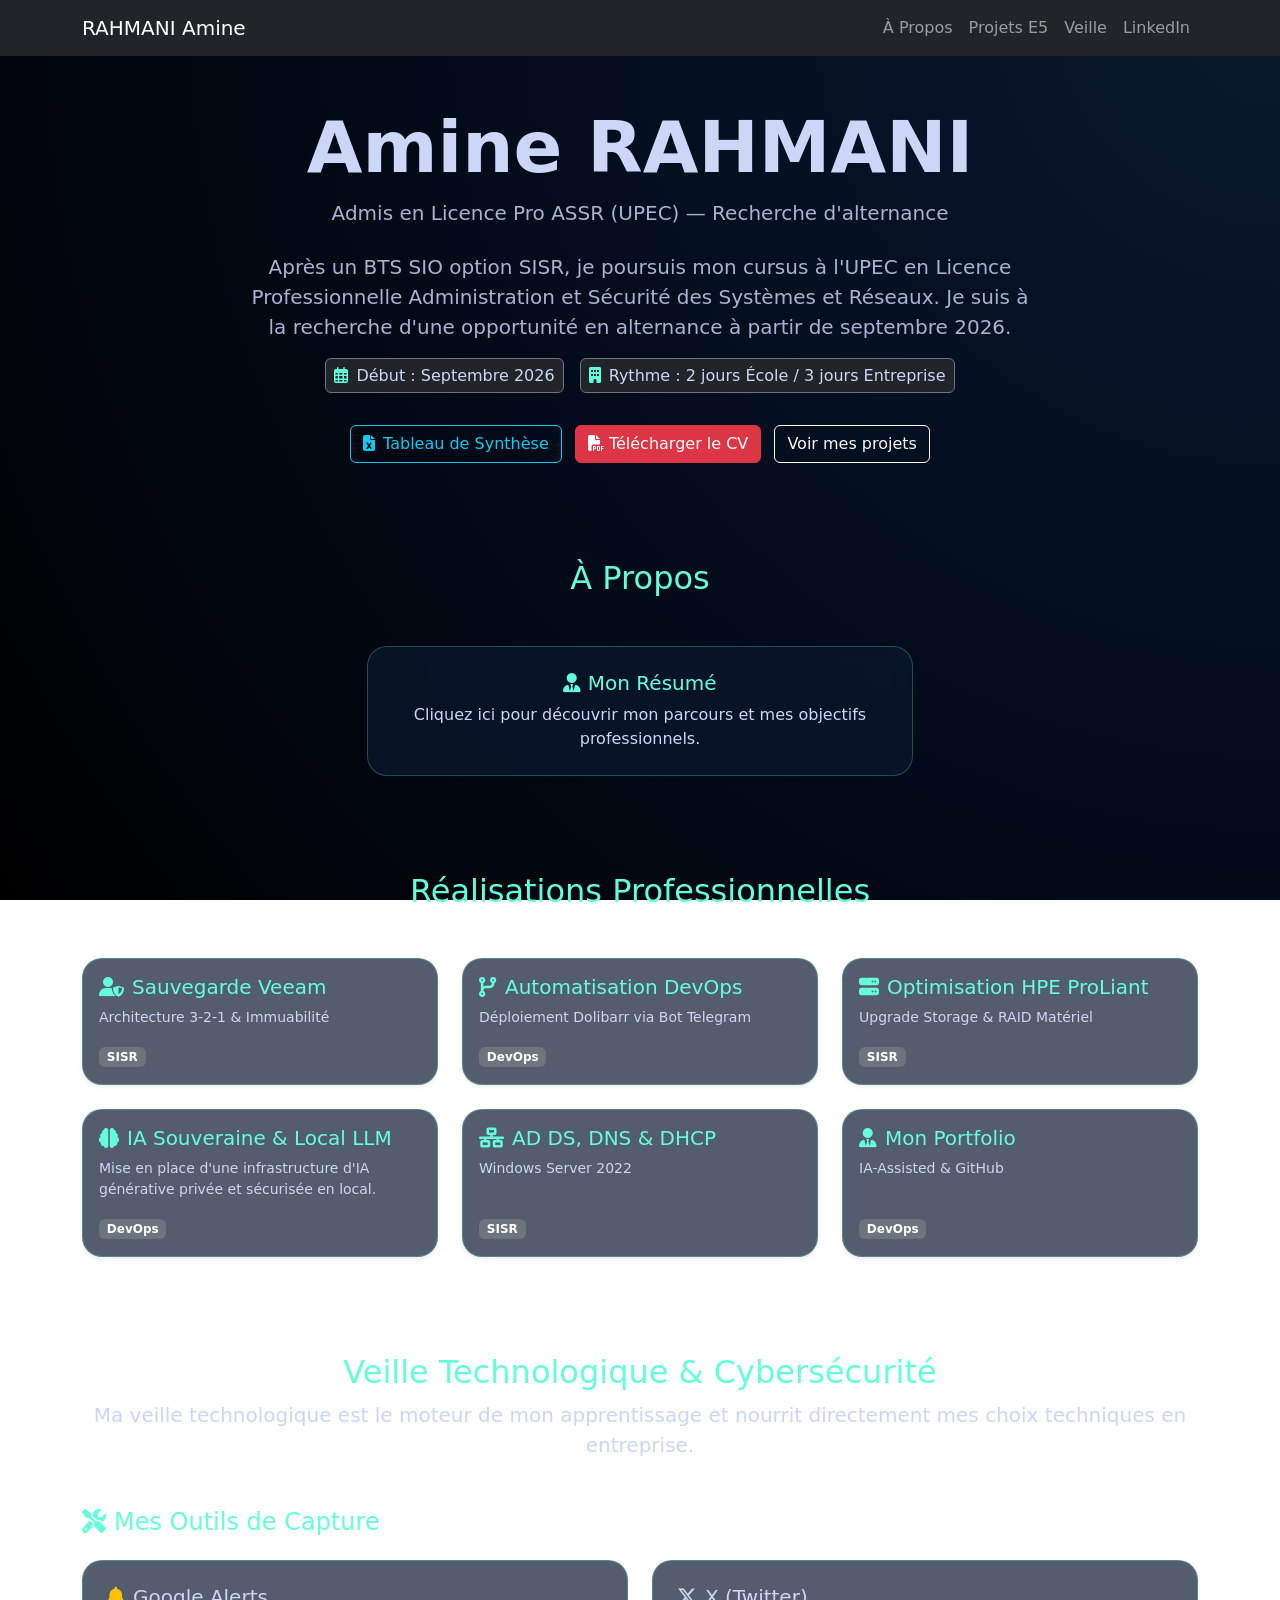
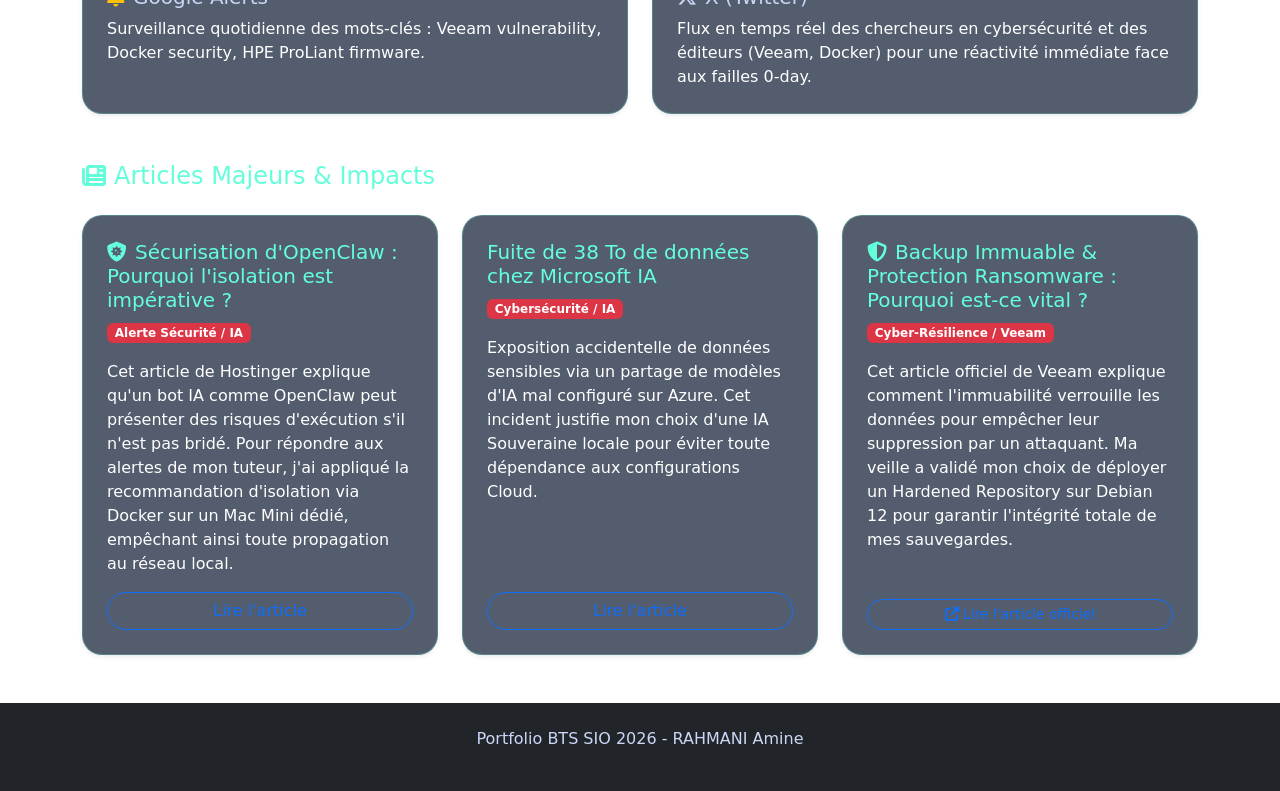
==== index.html @ 7f993543 "img d" ====
<!DOCTYPE html>
<html lang="fr">
<head>
    <meta charset="UTF-8">
    <meta name="viewport" content="width=device-width, initial-scale=1.0">
    <title>Amine RAHMANI - Portfolio BTS SIO</title>
    <link href="https://cdn.jsdelivr.net/npm/bootstrap@5.3.0/dist/css/bootstrap.min.css" rel="stylesheet">
    <link rel="stylesheet" href="style.css">
    <link href="https://fonts.googleapis.com/css2?family=Inter:wght@400;500;700&display=swap" rel="stylesheet">
    <link rel="stylesheet" href="https://cdnjs.cloudflare.com/ajax/libs/font-awesome/6.4.0/css/all.min.css">
</head>
<body class="text-light">
    <nav class="navbar navbar-expand-lg navbar-dark bg-dark sticky-top">
        <div class="container">
            <a class="navbar-brand" href="#">RAHMANI Amine</a>
            <div class="collapse navbar-collapse" id="navbarNav">
                <ul class="navbar-nav ms-auto">
                    <li class="nav-item"><a class="nav-link" href="#propos">À Propos</a></li>
                    <li class="nav-item"><a class="nav-link" href="#projets">Projets E5</a></li>
                    <li class="nav-item"><a class="nav-link" href="#veille">Veille</a></li>
                    <li class="nav-item"><a class="nav-link" href="https://www.linkedin.com/in/amine-r-5809b4294" target="_blank">LinkedIn</a></li>
                </ul>
            </div>
        </div>
    </nav>

    <header class="hero text-center text-white py-5">
        <div class="container">
            <h1 class="display-4">Amine RAHMANI</h1>
            <span class="student-badge">Admis en Licence Pro ASSR (UPEC) — Recherche d'alternance</span>
            <p class="lead mt-4 mx-auto text-light" style="max-width: 800px; font-size: 1.1rem;">
                Après un BTS SIO option SISR, je poursuis mon cursus à l'UPEC en Licence Professionnelle Administration et Sécurité des Systèmes et Réseaux. Je suis à la recherche d'une opportunité en alternance à partir de septembre 2026.
            </p>
            <div class="d-flex justify-content-center flex-wrap gap-3 mt-3 mb-4">
                <span class="badge bg-dark border border-secondary text-light p-2 fs-6 fw-normal"><i class="far fa-calendar-alt text-primary me-2"></i>Début : Septembre 2026</span>
                <span class="badge bg-dark border border-secondary text-light p-2 fs-6 fw-normal"><i class="fas fa-building text-primary me-2"></i>Rythme : 2 jours École / 3 jours Entreprise</span>
            </div>
            <div class="mt-4 pt-2">
                <a href="https://docs.google.com/spreadsheets/d/1QU3zX0xjcgIKWN11sdm5J7ZlhkYCsO03/edit?usp=sharing&ouid=112643540388892690365&rtpof=true&sd=true" class="btn btn-outline-info me-2" target="_blank"><i class="fas fa-file-excel me-2"></i>Tableau de Synthèse</a>
                <a href="Documents/CV-Amine-Rahmani-Public.pdf" class="btn btn-danger me-2" download><i class="fas fa-file-pdf"></i> Télécharger le CV</a>
                <a href="#projets" class="btn btn-outline-light">Voir mes projets</a>
            </div>
        </div>
    </header>

    <section id="propos" class="container py-5">
        <h2 class="text-center mb-5">À Propos</h2>
        <div class="row justify-content-center">
            <div class="col-md-8 col-lg-6">
                <div class="card shadow-sm text-white" data-bs-toggle="modal" data-bs-target="#modalPropos">
                    <div class="card-body text-center p-4">
                        <h5 class="card-title text-primary"><i class="fas fa-user-tie text-primary"></i> Mon Résumé</h5>
                        <p class="card-text text-light">Cliquez ici pour découvrir mon parcours et mes objectifs professionnels.</p>
                    </div>
                </div>
            </div>
        </div>
    </section>

    <section id="projets" class="container py-5">
        <h2 class="text-center mb-5">Réalisations Professionnelles</h2>
        <div class="row g-4">
            <div class="col-md-4">
                <div class="card h-100 shadow-sm" data-bs-toggle="modal" data-bs-target="#modalVeeam">
                    <div class="card-body d-flex flex-column">
                        <h5 class="card-title text-primary"><i class="fas fa-user-shield me-2"></i>Sauvegarde Veeam</h5>
                        <p class="card-text small text-muted">Architecture 3-2-1 & Immuabilité</p>
                        <div class="mt-auto"><span class="badge bg-secondary">SISR</span></div>
                    </div>
                </div>
            </div>
            <div class="col-md-4">
                <div class="card h-100 shadow-sm" data-bs-toggle="modal" data-bs-target="#modalDevOps">
                    <div class="card-body d-flex flex-column">
                        <h5 class="card-title text-primary"><i class="fas fa-code-branch me-2"></i>Automatisation DevOps</h5>
                        <p class="card-text small text-muted">Déploiement Dolibarr via Bot Telegram</p>
                        <div class="mt-auto"><span class="badge bg-secondary">DevOps</span></div>
                    </div>
                </div>
            </div>
            <div class="col-md-4">
                <div class="card h-100 shadow-sm" data-bs-toggle="modal" data-bs-target="#modalHPE">
                    <div class="card-body d-flex flex-column">
                        <h5 class="card-title text-primary"><i class="fas fa-server me-2"></i>Optimisation HPE ProLiant</h5>
                        <p class="card-text small text-muted">Upgrade Storage & RAID Matériel</p>
                        <div class="mt-auto"><span class="badge bg-secondary">SISR</span></div>
                    </div>
                </div>
            </div>
            <div class="col-md-4">
                <div class="card h-100 shadow-sm" data-bs-toggle="modal" data-bs-target="#modalIA">
                    <div class="card-body d-flex flex-column">
                        <h5 class="card-title text-primary"><i class="fas fa-brain me-2"></i>IA Souveraine & Local LLM</h5>
                        <p class="card-text small text-muted">Mise en place d'une infrastructure d'IA générative privée et sécurisée en local.</p>
                        <div class="mt-auto"><span class="badge bg-secondary">DevOps</span></div>
                    </div>
                </div>
            </div>
            <div class="col-md-4">
                <div class="card h-100 shadow-sm" data-bs-toggle="modal" data-bs-target="#modalADDS">
                    <div class="card-body d-flex flex-column">
                        <h5 class="card-title text-primary"><i class="fas fa-network-wired me-2"></i>AD DS, DNS & DHCP</h5>
                        <p class="card-text small text-muted">Windows Server 2022</p>
                        <div class="mt-auto"><span class="badge bg-secondary">SISR</span></div>
                    </div>
                </div>
            </div>
            <div class="col-md-4">
                <div class="card h-100 shadow-sm" data-bs-toggle="modal" data-bs-target="#modalPortfolio">
                    <div class="card-body d-flex flex-column">
                        <h5 class="card-title text-primary"><i class="fas fa-user-tie me-2"></i>Mon Portfolio</h5>
                        <p class="card-text small text-muted">IA-Assisted & GitHub</p>
                        <div class="mt-auto"><span class="badge bg-secondary">DevOps</span></div>
                    </div>
                </div>
            </div>
        </div>
    </section>

    <section id="veille" class="container py-5">
        <div class="text-center mb-5">
            <h2>Veille Technologique & Cybersécurité</h2>
            <p class="lead text-muted">Ma veille technologique est le moteur de mon apprentissage et nourrit directement mes choix techniques en entreprise.</p>
        </div>

        <div class="mb-5">
            <h4 class="text-primary mb-4"><i class="fas fa-tools me-2"></i>Mes Outils de Capture</h4>
            <div class="row g-4">
                <div class="col-md-6">
                    <div class="card h-100 shadow-sm text-white">
                        <div class="card-body p-4">
                            <h5 class="card-title"><i class="fas fa-bell text-warning me-2"></i>Google Alerts</h5>
                            <p class="card-text text-light">Surveillance quotidienne des mots-clés : Veeam vulnerability, Docker security, HPE ProLiant firmware.</p>
                        </div>
                    </div>
                </div>
                <div class="col-md-6">
                    <div class="card h-100 shadow-sm text-white">
                        <div class="card-body p-4">
                            <h5 class="card-title"><i class="fab fa-x-twitter text-light me-2"></i>X (Twitter)</h5>
                            <p class="card-text text-light">Flux en temps réel des chercheurs en cybersécurité et des éditeurs (Veeam, Docker) pour une réactivité immédiate face aux failles 0-day.</p>
                        </div>
                    </div>
                </div>
            </div>
        </div>

        <div>
            <h4 class="text-primary mb-4"><i class="fas fa-newspaper me-2"></i>Articles Majeurs & Impacts</h4>
            <div class="row g-4">
                <div class="col-md-6 col-lg-4">
                    <div class="card h-100 shadow-sm text-white">
                        <div class="card-body p-4 d-flex flex-column">
                            <h5 class="card-title text-primary"><i class="fas fa-shield-virus me-2"></i>Sécurisation d'OpenClaw : Pourquoi l'isolation est impérative ?</h5>
                            <div class="mb-3"><span class="badge bg-danger">Alerte Sécurité / IA</span></div>
                            <p class="card-text text-light flex-grow-1">Cet article de Hostinger explique qu'un bot IA comme OpenClaw peut présenter des risques d'exécution s'il n'est pas bridé. Pour répondre aux alertes de mon tuteur, j'ai appliqué la recommandation d'isolation via Docker sur un Mac Mini dédié, empêchant ainsi toute propagation au réseau local.</p>
                            <a href="https://www.hostinger.com/fr/tutoriels/openclaw-cest-quoi#h-openclaw-est-il-securise" target="_blank" class="btn btn-outline-primary mt-3 mt-auto rounded-pill">Lire l'article</a>
                        </div>
                    </div>
                </div>
                <div class="col-md-6 col-lg-4">
                    <div class="card h-100 shadow-sm text-white">
                        <div class="card-body p-4 d-flex flex-column">
                            <h5 class="card-title text-primary">Fuite de 38 To de données chez Microsoft IA</h5>
                            <div class="mb-3"><span class="badge bg-danger">Cybersécurité / IA</span></div>
                            <p class="card-text text-light flex-grow-1">Exposition accidentelle de données sensibles via un partage de modèles d'IA mal configuré sur Azure. Cet incident justifie mon choix d'une IA Souveraine locale pour éviter toute dépendance aux configurations Cloud.</p>
                            <a href="https://www.tomshardware.fr/microsoft-38-to-de-donnees-sensibles-accessibles-sur-github-grosse-erreur-des-chercheurs-en-ia/" target="_blank" class="btn btn-outline-primary mt-3 mt-auto rounded-pill">Lire l'article</a>
                        </div>
                    </div>
                </div>
                <div class="col-md-6 col-lg-4">
                    <div class="card h-100 shadow-sm text-white">
                        <div class="card-body p-4 d-flex flex-column">
                            <h5 class="card-title text-primary"><i class="fas fa-shield-alt me-2"></i>Backup Immuable & Protection Ransomware : Pourquoi est-ce vital ?</h5>
                            <div class="mb-3"><span class="badge bg-danger">Cyber-Résilience / Veeam</span></div>
                            <p class="card-text text-light flex-grow-1">Cet article officiel de Veeam explique comment l'immuabilité verrouille les données pour empêcher leur suppression par un attaquant. Ma veille a validé mon choix de déployer un Hardened Repository sur Debian 12 pour garantir l'intégrité totale de mes sauvegardes.</p>
                            <a href="https://www.veeam.com/blog/immutable-backup.html" target="_blank" class="btn btn-outline-primary btn-sm mt-3 mt-auto rounded-pill"><i class="fas fa-external-link-alt me-1"></i>Lire l'article officiel</a>
                    </div>
                </div>
            </div>
            </div>
        </div>
    </section>

    <footer class="bg-dark text-white text-center py-4">
        <p>Portfolio BTS SIO 2026 - RAHMANI Amine</p>
    </footer>

    <!-- Modals -->
    <div class="modal fade" id="modalPropos" tabindex="-1" aria-labelledby="modalProposLabel" aria-hidden="true">
        <div class="modal-dialog modal-lg modal-dialog-centered">
            <div class="modal-content text-white">
                <div class="modal-header border-secondary">
                    <h5 class="modal-title text-primary" id="modalProposLabel"><i class="fas fa-user-tie text-primary"></i> Mon Résumé</h5>
                    <button type="button" class="btn-close btn-close-white" data-bs-dismiss="modal" aria-label="Close"></button>
                </div>
                <div class="modal-body" style="font-size: 1.05rem; line-height: 1.6;">
                    <p>Étudiant en BTS SIO option SISR (Services Informatiques aux Organisations), je suis passionné par l'univers de l'informatique et des infrastructures réseaux. Mon parcours m'a permis de développer une solide base technique en administration systèmes, en cybersécurité et en réseaux.</p>
                <p>Admis en Licence Professionnelle Administration et Sécurité des Systèmes et Réseaux, je souhaite me spécialiser dans la gestion et la sécurisation des infrastructures critiques. Déterminé et curieux, j'aime relever des défis techniques.</p>

                    <h6 class="fw-bold mt-4 mb-3 text-white border-bottom border-secondary pb-2">Parcours Scolaire</h6>
                    <ul class="list-unstyled">
                    <li class="mb-3"><i class="fas fa-user-graduate text-success me-2"></i><strong>Licence Pro ASSR | UPEC (Université Paris-Est Créteil)</strong><br><span class="ms-4 text-light small">En préparation (2026-2027)</span></li>
                        <li class="mb-2"><i class="fas fa-university text-primary me-2"></i><strong>BTS SIO SISR :</strong> Lycée Louis Armand (En cours)</li>
                    <li class="mb-2"><i class="fas fa-graduation-cap text-primary me-2"></i><strong>Bac Général :</strong> Options Mathématiques & SES</li>
                    </ul>

                    <h6 class="fw-bold mt-4 mb-3 text-white border-bottom border-secondary pb-2">Expériences Professionnelles (Stages)</h6>
                    <ul class="list-unstyled">
                        <li class="mb-3">
                            <i class="fas fa-briefcase text-info me-2"></i><strong>AP-HP Hôpital Jean Verdier</strong> - Technicien Réseau et Système<br>
                            <div class="ms-4 mt-1 small text-light">Maintenance parc, support utilisateur, infrastructure hospitalière.</div>
                        </li>
                        <li class="mb-2">
                            <i class="fas fa-briefcase text-info me-2"></i><strong>Big Data Consulting</strong> - Technicien Système et Réseau (DevOps)<br>
                            <div class="ms-4 mt-1 small text-light">Automatisation <span class="badge bg-secondary">n8n</span>, <span class="badge bg-secondary">Docker</span>, <span class="badge bg-secondary">Scripting</span>, Maintenance serveurs.</div>
                        </li>
                    </ul>

                    <h6 class="fw-bold mt-4 mb-3 text-white border-bottom border-secondary pb-2">Certifications</h6>
                    <ul class="list-unstyled mb-0">
                        <li><i class="fas fa-shield-alt text-success me-2"></i><strong>Stormshield Network Security (SNS)</strong></li>
                    </ul>
                </div>
            </div>
        </div>
    </div>

    <div class="modal fade" id="modalIA" tabindex="-1" aria-labelledby="modalIALabel" aria-hidden="true">
        <div class="modal-dialog modal-lg modal-dialog-centered">
            <div class="modal-content text-white">
                <div class="modal-header border-secondary">
                    <h5 class="modal-title text-primary" id="modalIALabel"><i class="fas fa-brain text-info me-2"></i>Projet IA Souveraine & Local LLM</h5>
                    <button type="button" class="btn-close btn-close-white" data-bs-dismiss="modal" aria-label="Close"></button>
                </div>
                <div class="modal-body">
                    <p><strong>Contexte :</strong> L'entreprise souhaite utiliser l'IA pour gagner en efficacité, mais refuse catégoriquement que ses données confidentielles soient envoyées sur des serveurs externes (Cloud) pour des raisons de sécurité.</p>
                    <p><strong>Objectif :</strong> Déployer un 'ChatGPT' privé et souverain capable non seulement de répondre aux questions, mais aussi d'exécuter des tâches concrètes en local.</p>
                    <p><strong>Infrastructure :</strong> Serveur interne faisant tourner des modèles d'IA via Ollama. Utilisation de la couche applicative OpenClaw et de l'agent ClawDBot.</p>
                    <p><strong>Mise en œuvre :</strong></p>
                    <ul>
                        <li>Installation d'une interface simple (OpenClaw) pour les employés.</li>
                        <li>Intégration de ClawDBot, une IA 'agissante' qui s'appuie sur le modèle de notre choix (Gemini, DeepSeek, Claude, etc.) comme cerveau.</li>
                        <li>Contrairement à une IA classique, ClawDBot peut réellement exécuter des actions : parcourir des fichiers locaux, analyser du contenu, ou même écrire et tester des lignes de commande de manière autonome.</li>
                    </ul>
                    <p><strong>Résultat :</strong> Un assistant intelligent, agissant et sécurisé, accessible uniquement au bureau. Il garantit la confidentialité totale des secrets de l'entreprise tout en automatisant des processus techniques réels.</p>
                    <div class="text-center mt-4">
                        <div class="row g-3">
                            <div class="col-12 col-md-6">
                                <img src="Documents/ia.JPG" alt="Interface OpenClaw" class="img-fluid rounded border border-info w-100">
                            </div>
                            <div class="col-12 col-md-6">
                                <img src="Documents/ia2.JPG" alt="Exécution de tâches par l'agent ClawDBot" class="img-fluid rounded border border-info w-100">
                            </div>
                        </div>
                        <p class="text-muted small mt-2">Interface OpenClaw et exécution de tâches par l'agent ClawDBot</p>
                    </div>
                    <div class="mt-4 border-top border-secondary pt-3">
                        <span class="badge bg-primary me-1">OpenClaw</span>
                        <span class="badge bg-primary me-1">Clawdbot</span>
                        <span class="badge bg-primary me-1"><i class="fab fa-docker me-1"></i>Docker</span>
                        <span class="badge bg-primary">Ollama</span>
                    </div>
                </div>
            </div>
        </div>
    </div>

    <div class="modal fade" id="modalVeeam" tabindex="-1" aria-labelledby="modalVeeamLabel" aria-hidden="true">
        <div class="modal-dialog modal-lg modal-dialog-centered">
            <div class="modal-content text-white">
                <div class="modal-header border-secondary">
                    <h5 class="modal-title text-primary" id="modalVeeamLabel">Projet Sauvegarde Veeam</h5>
                    <button type="button" class="btn-close btn-close-white" data-bs-dismiss="modal" aria-label="Close"></button>
                </div>
                <div class="modal-body">
                    <p><strong>Contexte :</strong> Face à l'explosion des cyberattaques, les entreprises craignent de perdre leurs données même si elles ont des sauvegardes, car les pirates ciblent désormais les backups pour empêcher toute restauration.</p>
                    <p><strong>Objectif :</strong> Protéger les données de l'entreprise contre les cyberattaques (ransomwares) en créant des sauvegardes qu'il est impossible d'effacer ou de modifier.</p>
                    <p><strong>Infrastructure (Le rôle de mes 4 VMs) :</strong></p>
                    <ul>
                        <li><strong>Serveur Veeam (Windows Server) :</strong> C'est le 'cerveau' qui pilote et planifie toutes les sauvegardes.</li>
                        <li><strong>PC Client (Windows 11) :</strong> C'est la machine de l'utilisateur que l'on veut protéger.</li>
                        <li><strong>Serveur Debian 12 :</strong> C'est le coffre-fort principal. Il utilise une technologie spéciale (Immuabilité) qui verrouille les fichiers pour qu'un pirate ne puisse pas les supprimer.</li>
                        <li><strong>NAS XPEnology :</strong> C'est la double sécurité. Il reçoit une copie des sauvegardes et les stocke dans une zone réseau séparée (DMZ).</li>
                    </ul>
                    <p><strong>Mise en œuvre :</strong> Installation et liaison des machines entre elles. Configuration du verrouillage des données sur Linux et mise en place d'une réplication automatique vers le NAS pour ne jamais perdre de données, même si le serveur principal brûle.</p>
                    <p><strong>Résultat :</strong> Une protection totale. Même en cas d'attaque, on peut restaurer tout le système en quelques minutes.</p>
                    <img src="Documents/veeam.jpg" alt="Architecture de sauvegarde Veeam avec Hardened Repository" class="img-fluid rounded mt-4">
                    <div class="text-center mt-4">
                        <img src="Documents/ganttVEEAM.png" alt="Planning détaillé du projet (Diagramme de Gantt)" class="img-fluid rounded border border-info">
                        <p class="text-muted small mt-2">Planning détaillé du projet (Diagramme de Gantt)</p>
                    </div>
                    <div class="mt-4 border-top border-secondary pt-3">
                        <span class="badge bg-secondary me-1">Veeam</span>
                        <span class="badge bg-secondary me-1">Debian</span>
                        <span class="badge bg-secondary">Immuabilité</span>
                    </div>
                </div>
            </div>
        </div>
    </div>

    <div class="modal fade" id="modalDevOps" tabindex="-1" aria-labelledby="modalDevOpsLabel" aria-hidden="true">
        <div class="modal-dialog modal-lg modal-dialog-centered">
            <div class="modal-content text-white">
                <div class="modal-header border-secondary">
                    <h5 class="modal-title text-primary" id="modalDevOpsLabel">Projet Automatisation DevOps</h5>
                    <button type="button" class="btn-close btn-close-white" data-bs-dismiss="modal" aria-label="Close"></button>
                </div>
                <div class="modal-body">
                    <p><strong>Contexte :</strong> Le déploiement manuel de logiciels de gestion (ERP) est une tâche répétitive, lente et sujette aux erreurs humaines de configuration.</p>
                    <p><strong>Objectif :</strong> Créer un système qui installe automatiquement des logiciels de gestion (Dolibarr) pour gagner du temps et éviter les erreurs.</p>
                    <p><strong>Infrastructure :</strong> Un serveur Linux qui héberge 'n8n' (un chef d'orchestre qui automatise les tâches) et 'Docker' (qui prépare les logiciels dans des boîtes isolées).</p>
                    <p><strong>Mise en œuvre :</strong> Création d'un scénario où il suffit d'envoyer un message sur Telegram pour que le serveur installe tout seul le logiciel, sa base de données et son accès web.</p>
                    <p><strong>Résultat :</strong> Ce qui prenait 30 minutes à la main se fait maintenant en 10 secondes depuis un téléphone.</p>
                    <img src="Documents/n8n.png" alt="Capture d'écran du workflow n8n pour le déploiement de Dolibarr" class="img-fluid rounded mt-4">
                    <div class="mt-4 border-top border-secondary pt-3">
                        <span class="badge bg-secondary me-1">n8n</span>
                        <span class="badge bg-secondary me-1">Docker</span>
                        <span class="badge bg-secondary me-1">Telegram API</span>
                        <span class="badge bg-secondary">Automatisation</span>
                    </div>
                </div>
            </div>
        </div>
    </div>

    <div class="modal fade" id="modalHPE" tabindex="-1" aria-labelledby="modalHPELabel" aria-hidden="true">
        <div class="modal-dialog modal-lg modal-dialog-centered">
            <div class="modal-content text-white">
                <div class="modal-header border-secondary">
                    <h5 class="modal-title text-primary" id="modalHPELabel">Projet Optimisation HPE ProLiant</h5>
                    <button type="button" class="btn-close btn-close-white" data-bs-dismiss="modal" aria-label="Close"></button>
                </div>
                <div class="modal-body">
                    <p><strong>Contexte :</strong> Un client subissait des lenteurs critiques sur son serveur physique, impactant la productivité : les machines virtuelles mettaient un temps infini à démarrer.</p>
                    <p><strong>Objectif :</strong> Booster un serveur physique lent pour qu'il redevienne rapide et fiable.</p>
                    <p><strong>Infrastructure :</strong> Serveur professionnel HPE ProLiant DL360 Gen10, deux nouveaux disques ultra-rapides SSD Samsung 990 Pro NVMe et une carte adaptatrice PCIe StarTech. La carte est indispensable car le serveur ne dispose pas de slots NVMe natifs.</p>
                    <p><strong>Mise en œuvre :</strong></p>
                    <ul>
                        <li><strong>Installation physique :</strong> Ouverture du serveur, montage des SSD NVMe sur la carte adaptatrice PCIe StarTech et insertion de l'ensemble dans un slot Riser libre.</li>
                        <li><strong>Configuration BIOS :</strong> Réglage de la 'Bifurcation PCIe' (x4x4) dans l'UEFI HPE (F9) pour que le système divise les lignes PCIe et reconnaisse les deux disques séparément.</li>
                        <li><strong>Sécurisation :</strong> Mise en place d'un système 'miroir' (RAID 1) : si un disque tombe en panne, le deuxième prend le relais sans coupure.</li>
                    </ul>
                    <p><strong>Résultat :</strong> Le serveur est devenu 10 fois plus rapide et les données sont mieux protégées contre les pannes matérielles.</p>
                    <div class="text-center">
                        <img src="Documents/serveurSTAGE.JPG" alt="Installation physique de la carte PCIe et des SSD NVMe sur le serveur HPE ProLiant" class="img-fluid rounded border border-info mt-3">
                        <p class="text-muted small mt-2">Installation physique de la carte PCIe et des SSD NVMe sur le serveur HPE ProLiant</p>
                    </div>
                    <div class="mt-4 border-top border-secondary pt-3">
                        <span class="badge bg-secondary me-1">HPE ProLiant</span>
                        <span class="badge bg-secondary me-1">NVMe</span>
                        <span class="badge bg-secondary me-1">RAID 1</span>
                        <span class="badge bg-secondary">BIOS/UEFI</span>
                    </div>
                </div>
            </div>
        </div>
    </div>

        <div class="modal fade" id="modalADDS" tabindex="-1" aria-labelledby="modalADDSLabel" aria-hidden="true">
            <div class="modal-dialog modal-lg modal-dialog-centered">
                <div class="modal-content text-white">
                    <div class="modal-header border-secondary">
                        <h5 class="modal-title text-primary" id="modalADDSLabel"><i class="fas fa-network-wired text-info me-2"></i>Déploiement AD DS, DNS & DHCP</h5>
                        <button type="button" class="btn-close btn-close-white" data-bs-dismiss="modal" aria-label="Close"></button>
                    </div>
                    <div class="modal-body">
                        <p><strong>Contexte :</strong> Sans gestion centralisée, chaque ordinateur doit être configuré un par un, ce qui rend la sécurité du parc informatique impossible à maintenir efficacement.</p>
                        <p><strong>Objectif :</strong> Centraliser la gestion des ordinateurs et des employés pour que tout soit organisé et sécurisé.</p>
                        <p><strong>Mise en œuvre :</strong> Création d'un annuaire qui gère les mots de passe de tout le monde. Mise en place de règles automatiques (GPO) : par exemple, obliger les fonds d'écran de l'entreprise ou interdire l'accès à certains dossiers sensibles.</p>
                        <p><strong>Résultat :</strong> Une gestion simplifiée : quand un nouvel employé arrive, on lui crée un compte en 1 clic et il a accès à tout ce dont il a besoin.</p>
                        <div class="mt-4 border-top border-secondary pt-3">
                            <span class="badge bg-secondary me-1">AD DS</span>
                            <span class="badge bg-secondary me-1">Windows Server</span>
                            <span class="badge bg-secondary me-1">GPO</span>
                            <span class="badge bg-secondary me-1">DNS</span>
                            <span class="badge bg-secondary">DHCP</span>
                        </div>
                    </div>
                </div>
            </div>
        </div>

        <div class="modal fade" id="modalPortfolio" tabindex="-1" aria-labelledby="modalPortfolioLabel" aria-hidden="true">
            <div class="modal-dialog modal-lg modal-dialog-centered">
                <div class="modal-content text-white">
                    <div class="modal-header border-secondary">
                        <h5 class="modal-title text-primary" id="modalPortfolioLabel"><i class="fas fa-user-edit text-info me-2"></i>Mon Portfolio</h5>
                        <button type="button" class="btn-close btn-close-white" data-bs-dismiss="modal" aria-label="Close"></button>
                    </div>
                    <div class="modal-body">
                        <p><strong>Contexte :</strong> En recherche d'alternance pour ma Licence Pro à l'UPEC, je dois démontrer concrètement mes compétences aux recruteurs.</p>
                        <p><strong>Objectif :</strong> Créer ce site web pour présenter mes projets de manière pro aux entreprises.</p>
                        <p><strong>Mise en œuvre :</strong> Développement sous VS Code en utilisant les langages HTML/CSS. L'utilisation de Gemini Assist a énormément facilité la tâche, notamment pour l'optimisation et la correction du code. Le projet est hébergé sur GitHub, ce qui permet de conserver un historique complet des modifications et de revenir à une version ultérieure en cas de besoin.</p>
                        <p><strong>Résultat :</strong> Une vitrine interactive qui prouve mes compétences techniques, ma maîtrise des outils de versioning et ma capacité à documenter mon travail.</p>
                        <div class="mt-4 border-top border-secondary pt-3">
                            <span class="badge bg-secondary me-1">HTML/CSS</span>
                            <span class="badge bg-secondary me-1"><i class="fab fa-github me-1"></i>GitHub</span>
                            <span class="badge bg-secondary me-1">Gemini AI</span>
                            <span class="badge bg-secondary"><i class="fab fa-git-alt me-1"></i>Git</span>
                        </div>
                    </div>
                </div>
            </div>
        </div>

    <script src="https://cdn.jsdelivr.net/npm/bootstrap@5.3.0/dist/js/bootstrap.bundle.min.js"></script>
</body>
</html>
---- style.css ----
body {
    background-color: #000000 !important;
    background: radial-gradient(circle at top right, #0a192f 0%, #020c1b 50%, #000000 100%) fixed !important;
    color: #ccd6f6 !important; /* Gris Ardoise Clair par défaut */
}

/* Remplacement strict de tout le blanc pur */
.text-white, .text-light {
    color: #ccd6f6 !important;
}

.hero h1 {
    font-weight: 700 !important; /* Titre moins épais (Bold au lieu de Black) */
    font-size: 4.5rem; /* Augmentation de la taille du titre */
    color: #ccd6f6 !important; /* Gris ardoise clair, plus lisible */
}

.student-badge {
    font-weight: 500 !important; /* Épaisseur moyenne propre */
    font-size: 1.25rem;
    color: #a8b2d1 !important; /* Gris bleuté légèrement plus clair */
}

.hero .lead {
    font-weight: 400 !important; /* Épaisseur normale, beaucoup plus propre à lire */
    font-size: 1.25rem !important;
    color: #a8b2d1 !important; /* Gris bleuté légèrement plus clair */
}

/* Unified Card Style for the entire portfolio */
.card {
    height: 100% !important; /* S'assure que toutes les cartes ont une hauteur uniforme */
    background: rgba(10, 25, 47, 0.7) !important; /* Bleu sombre translucide */
    border: 1px solid #64ffda40 !important; /* Bordure fine Bleu Cyan avec opacité */
    border-radius: 20px !important; /* Unified border-radius */
    backdrop-filter: blur(10px) !important; /* Effet de flou en arrière-plan */
    -webkit-backdrop-filter: blur(10px) !important; /* Compatibilité Safari */
    transition: all 0.3s ease-in-out !important; /* Animation fluide */
    cursor: pointer !important; /* Curseur interactif */
}

.card:hover {
    transform: translateY(-10px) scale(1.02) !important; /* Élévation et léger zoom */
    box-shadow: 0 10px 30px rgba(100, 255, 218, 0.2) !important; /* Ombre bleutée (Cyan) */
    border-color: #64ffda !important; /* Bordure brillante */
}

/* Sous-titres des cartes et effet de survol dynamique */
.card-text, .text-muted {
    color: #ccd6f6 !important; /* Gris Ardoise */
    transition: color 0.3s ease-in-out !important;
}

.card:hover .card-text, .card:hover .text-muted {
    color: #e6f1ff !important; /* Éclaircissement dynamique au survol */
}

/* Forcer le texte des articles de veille en blanc pour un meilleur contraste */
#veille .card .card-text {
    color: #ffffff !important;
}

.modal-content {
    background-color: #0a192f !important; /* Fond bleu nuit pour les modals */
    border: 1px solid #64ffda40 !important;
    border-radius: 20px !important;
}

/* Typographie et Lisibilité - Bleu Cyan pour faire ressortir le texte */
h2, h4, .text-primary, .text-info {
    color: #64ffda !important;
}
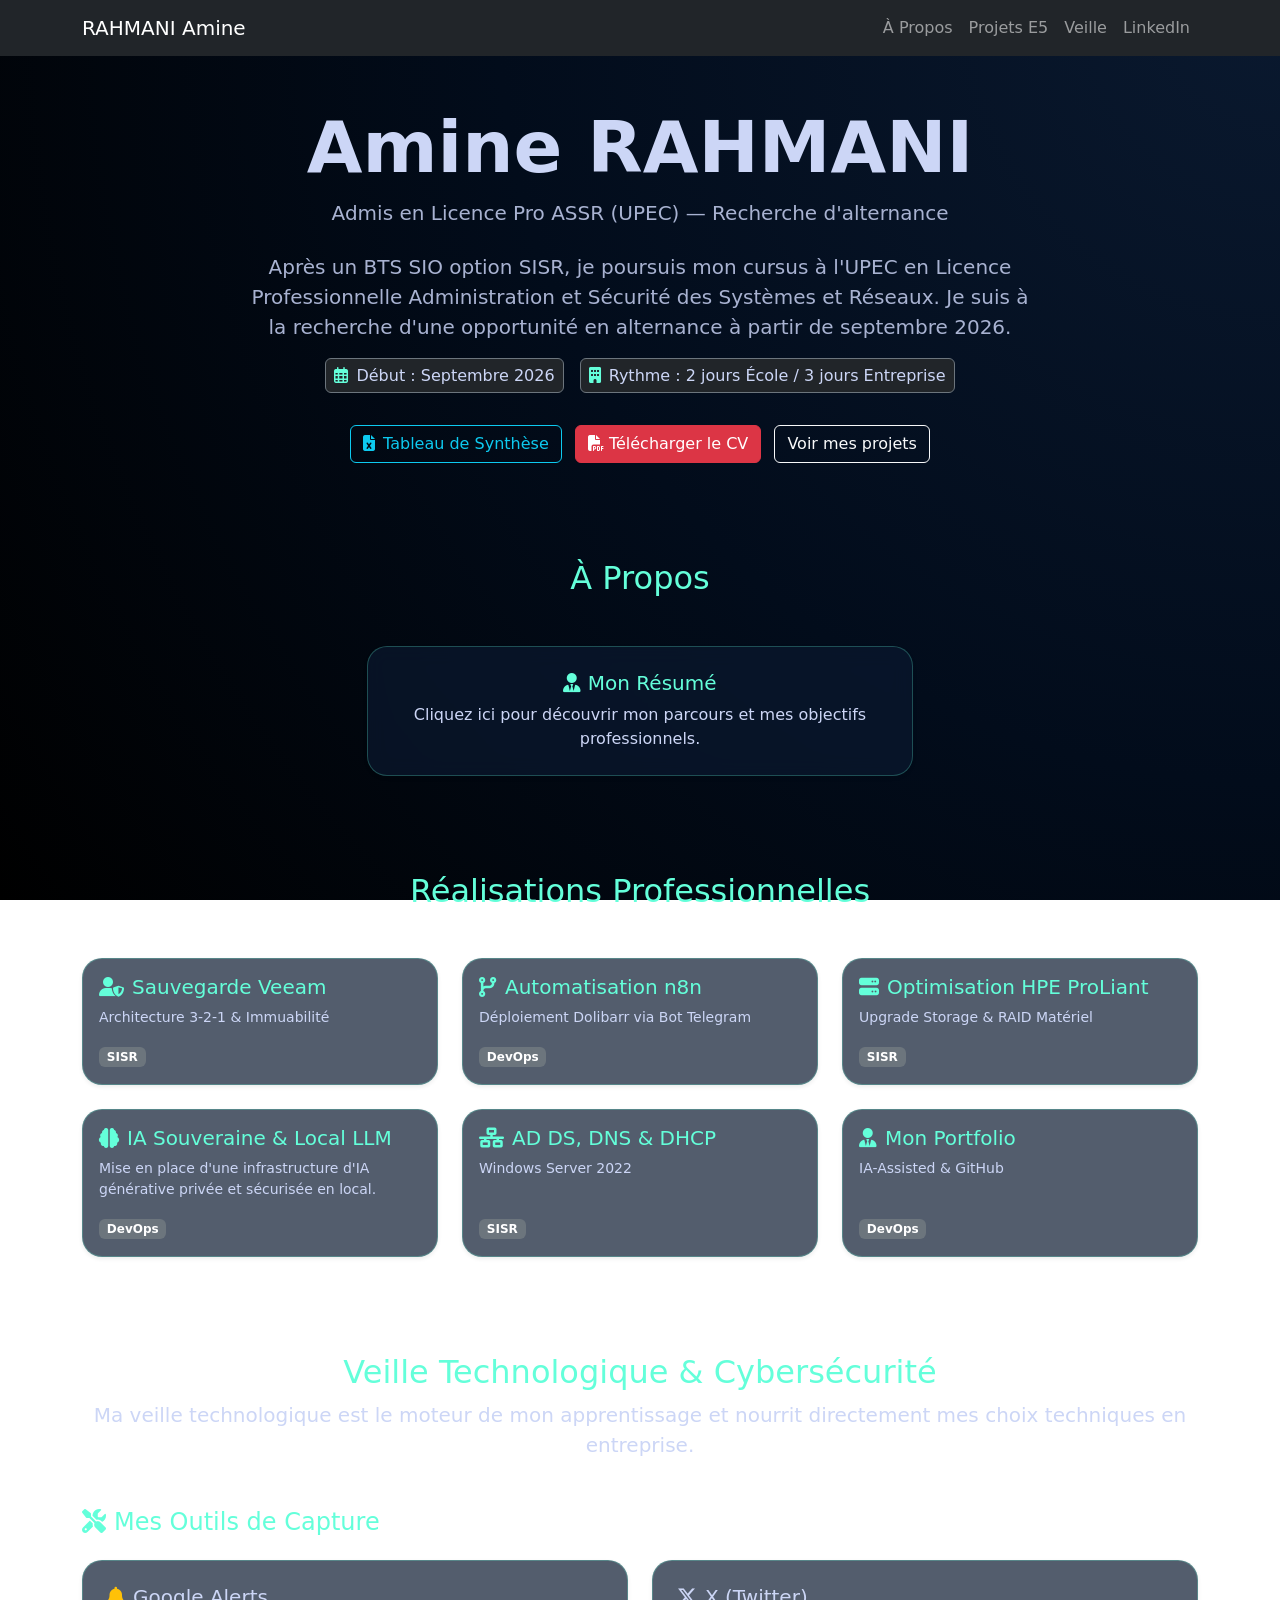
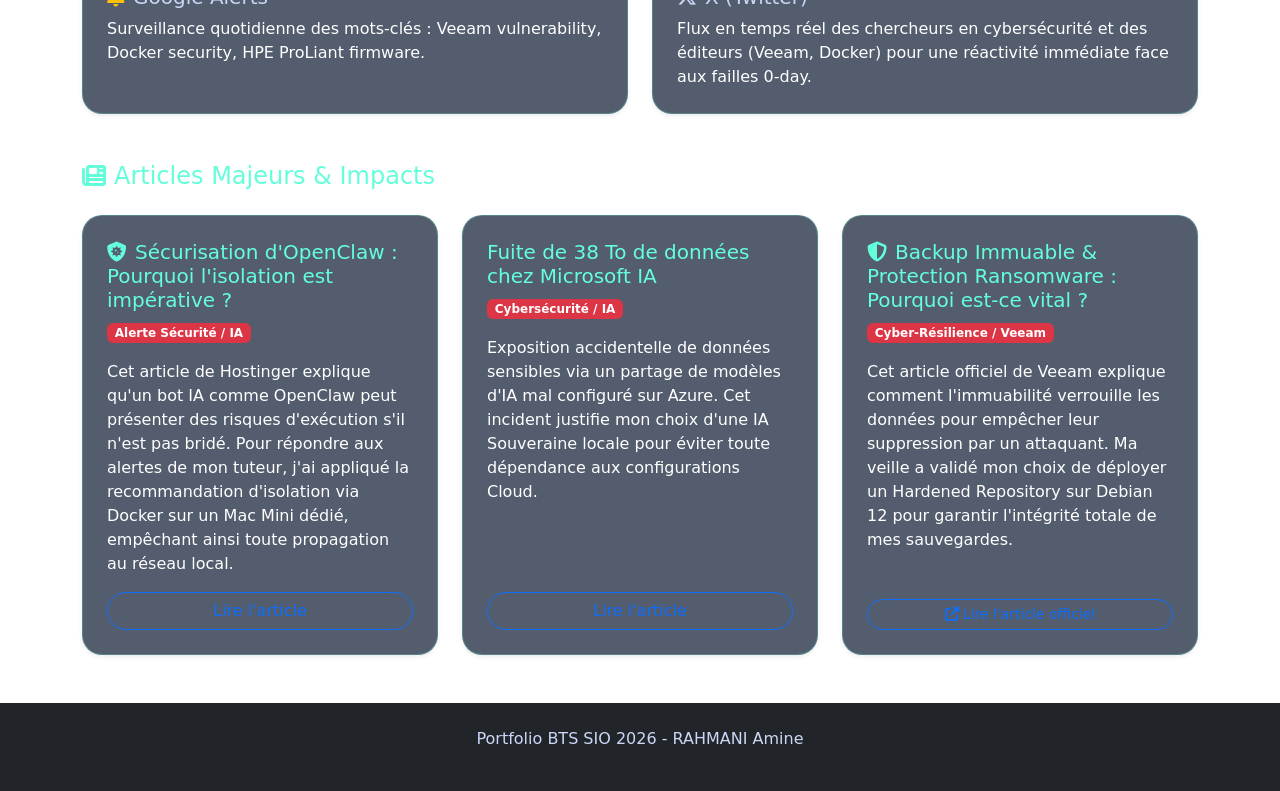
==== commit 95e7bf49: "ghhgc" ====
--- a/index.html
+++ b/index.html
@@ -72,7 +72,7 @@
             <div class="col-md-4">
                 <div class="card h-100 shadow-sm" data-bs-toggle="modal" data-bs-target="#modalDevOps">
                     <div class="card-body d-flex flex-column">
-                        <h5 class="card-title text-primary"><i class="fas fa-code-branch me-2"></i>Automatisation DevOps</h5>
+                        <h5 class="card-title text-primary"><i class="fas fa-code-branch me-2"></i>Automatisation n8n</h5>
                         <p class="card-text small text-muted">Déploiement Dolibarr via Bot Telegram</p>
                         <div class="mt-auto"><span class="badge bg-secondary">DevOps</span></div>
                     </div>
@@ -255,6 +255,13 @@
                         </div>
                         <p class="text-muted small mt-2">Interface OpenClaw et exécution de tâches par l'agent ClawDBot</p>
                     </div>
+                    <div class="mt-4">
+                        <h5 class="text-info mb-3"><i class="fas fa-tasks me-2"></i>Planification du projet</h5>
+                        <div class="ratio ratio-16x9" style="border: 1px solid #64ffda; border-radius: 8px; overflow: hidden;">
+                            <iframe src="Documents/gantt-agent-ia.html" title="Gantt Agent IA" allowfullscreen></iframe>
+                        </div>
+                        <p class="text-muted small mt-2 text-center">Diagramme de Gantt interactif : Déploiement de l'agent sur 4 semaines</p>
+                    </div>
                     <div class="mt-4 border-top border-secondary pt-3">
                         <span class="badge bg-primary me-1">OpenClaw</span>
                         <span class="badge bg-primary me-1">Clawdbot</span>
@@ -304,16 +311,20 @@
         <div class="modal-dialog modal-lg modal-dialog-centered">
             <div class="modal-content text-white">
                 <div class="modal-header border-secondary">
-                    <h5 class="modal-title text-primary" id="modalDevOpsLabel">Projet Automatisation DevOps</h5>
+                    <h5 class="modal-title text-primary" id="modalDevOpsLabel">Automatisation n8n</h5>
                     <button type="button" class="btn-close btn-close-white" data-bs-dismiss="modal" aria-label="Close"></button>
                 </div>
                 <div class="modal-body">
                     <p><strong>Contexte :</strong> Le déploiement manuel de logiciels de gestion (ERP) est une tâche répétitive, lente et sujette aux erreurs humaines de configuration.</p>
                     <p><strong>Objectif :</strong> Créer un système qui installe automatiquement des logiciels de gestion (Dolibarr) pour gagner du temps et éviter les erreurs.</p>
                     <p><strong>Infrastructure :</strong> Un serveur Linux qui héberge 'n8n' (un chef d'orchestre qui automatise les tâches) et 'Docker' (qui prépare les logiciels dans des boîtes isolées).</p>
-                    <p><strong>Mise en œuvre :</strong> Création d'un scénario où il suffit d'envoyer un message sur Telegram pour que le serveur installe tout seul le logiciel, sa base de données et son accès web.</p>
-                    <p><strong>Résultat :</strong> Ce qui prenait 30 minutes à la main se fait maintenant en 10 secondes depuis un téléphone.</p>
+                    <p><strong>Mise en œuvre :</strong> Création d'un scénario où il suffit d'envoyer un message sur Telegram pour que le serveur installe tout seul le logiciel, sa base de données et son accès web. Une fois l'installation terminée, le bot Telegram envoie automatiquement au client le lien URL direct vers son instance Dolibarr prête à l'emploi.</p>
+                    <p><strong>Résultat :</strong> Ce qui prenait 30 minutes à la main se fait maintenant en 10 secondes. Nous répondons ainsi à la demande du client beaucoup plus rapidement, le lien vers l'outil de gestion est envoyé directement sur notre téléphone via un lien sécurisé.</p>
                     <img src="Documents/n8n.png" alt="Capture d'écran du workflow n8n pour le déploiement de Dolibarr" class="img-fluid rounded mt-4">
+                    <div class="text-center mt-4">
+                        <img src="Documents/dolibarr.png" alt="Interface Dolibarr automatisée" class="img-fluid rounded border border-info" style="max-height: 400px;">
+                        <p class="text-muted small mt-2">Interface de l'ERP Dolibarr déployé automatiquement via n8n</p>
+                    </div>
                     <div class="mt-4 border-top border-secondary pt-3">
                         <span class="badge bg-secondary me-1">n8n</span>
                         <span class="badge bg-secondary me-1">Docker</span>
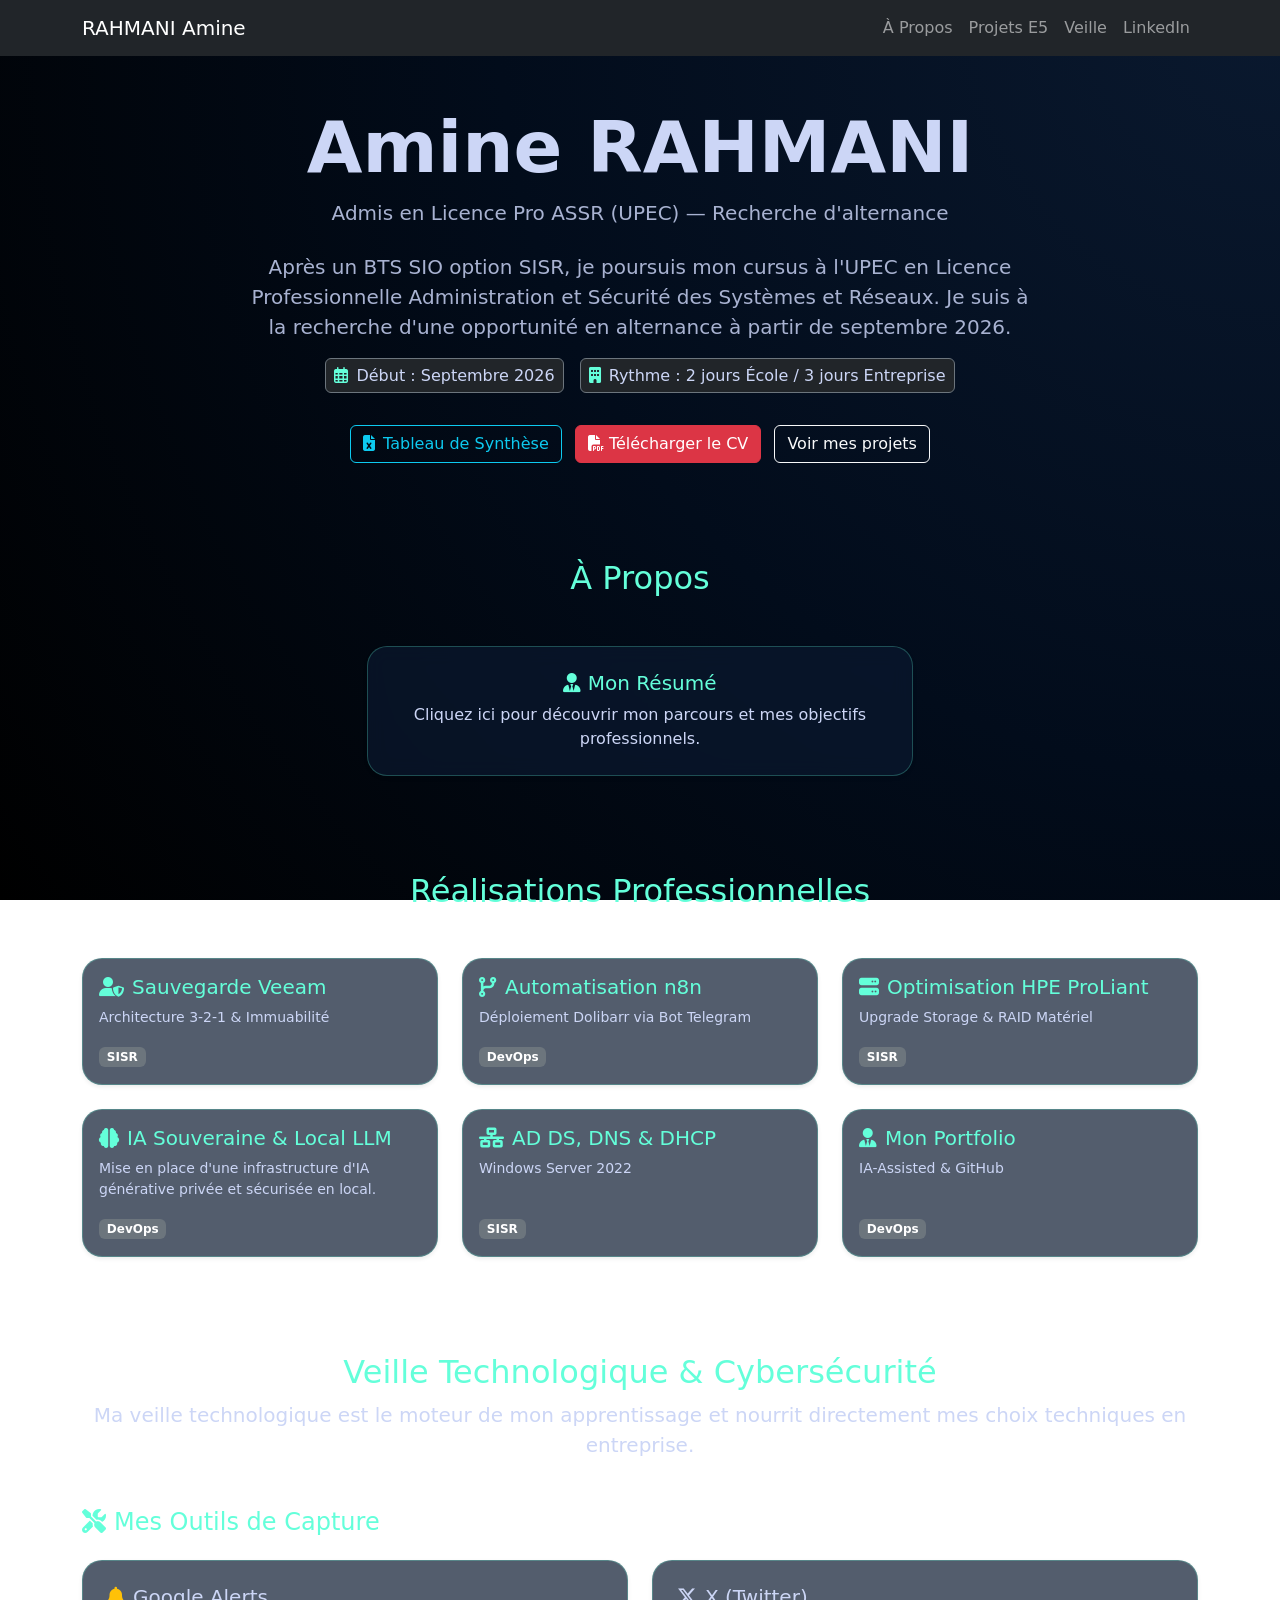
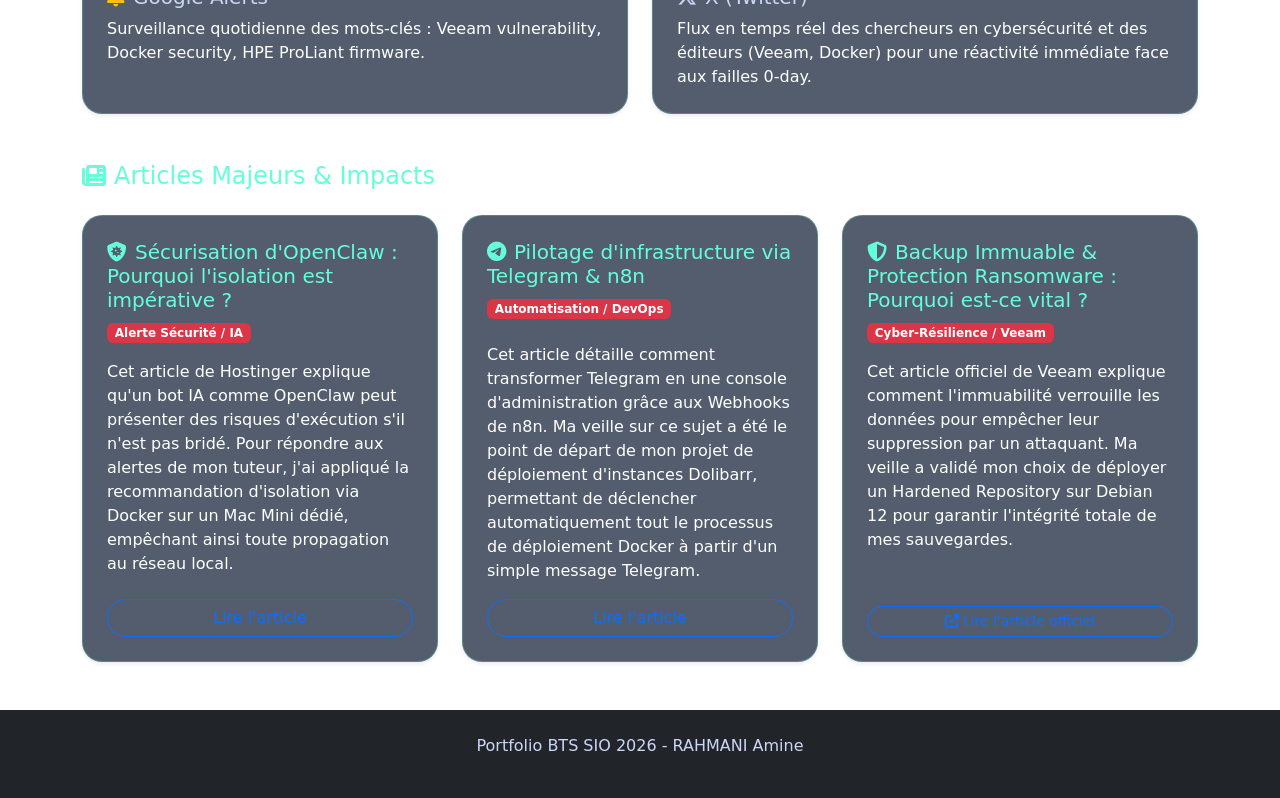
==== commit 57ec81a0: "nouvelle veille" ====
--- a/index.html
+++ b/index.html
@@ -161,10 +161,10 @@
                 <div class="col-md-6 col-lg-4">
                     <div class="card h-100 shadow-sm text-white">
                         <div class="card-body p-4 d-flex flex-column">
-                            <h5 class="card-title text-primary">Fuite de 38 To de données chez Microsoft IA</h5>
-                            <div class="mb-3"><span class="badge bg-danger">Cybersécurité / IA</span></div>
-                            <p class="card-text text-light flex-grow-1">Exposition accidentelle de données sensibles via un partage de modèles d'IA mal configuré sur Azure. Cet incident justifie mon choix d'une IA Souveraine locale pour éviter toute dépendance aux configurations Cloud.</p>
-                            <a href="https://www.tomshardware.fr/microsoft-38-to-de-donnees-sensibles-accessibles-sur-github-grosse-erreur-des-chercheurs-en-ia/" target="_blank" class="btn btn-outline-primary mt-3 mt-auto rounded-pill">Lire l'article</a>
+                            <h5 class="card-title text-primary"><i class="fab fa-telegram me-2"></i>Pilotage d'infrastructure via Telegram & n8n</h5>
+                            <div class="mb-3"><span class="badge bg-danger mb-2">Automatisation / DevOps</span></div>
+                            <p class="card-text text-light flex-grow-1">Cet article détaille comment transformer Telegram en une console d'administration grâce aux Webhooks de n8n. Ma veille sur ce sujet a été le point de départ de mon projet de déploiement d'instances Dolibarr, permettant de déclencher automatiquement tout le processus de déploiement Docker à partir d'un simple message Telegram.</p>
+                            <a href="https://tutoriels.lws.fr/vps/integration-n8n-telegram" target="_blank" class="btn btn-outline-primary mt-3 mt-auto rounded-pill">Lire l'article</a>
                         </div>
                     </div>
                 </div>
@@ -209,7 +209,10 @@
                     <ul class="list-unstyled">
                         <li class="mb-3">
                             <i class="fas fa-briefcase text-info me-2"></i><strong>AP-HP Hôpital Jean Verdier</strong> - Technicien Réseau et Système<br>
-                            <div class="ms-4 mt-1 small text-light">Maintenance parc, support utilisateur, infrastructure hospitalière.</div>
+                            <div class="ms-4 mt-1 small text-light">
+                                Administration et gestion de l'infrastructure de virtualisation sous VMware <strong>vSphere</strong> via la console <strong>vCenter Server</strong>.<br>
+                                Maintenance du parc informatique, support utilisateur de niveau 1 & 2 et sécurisation des accès réseau en milieu hospitalier.
+                            </div>
                         </li>
                         <li class="mb-2">
                             <i class="fas fa-briefcase text-info me-2"></i><strong>Big Data Consulting</strong> - Technicien Système et Réseau (DevOps)<br>
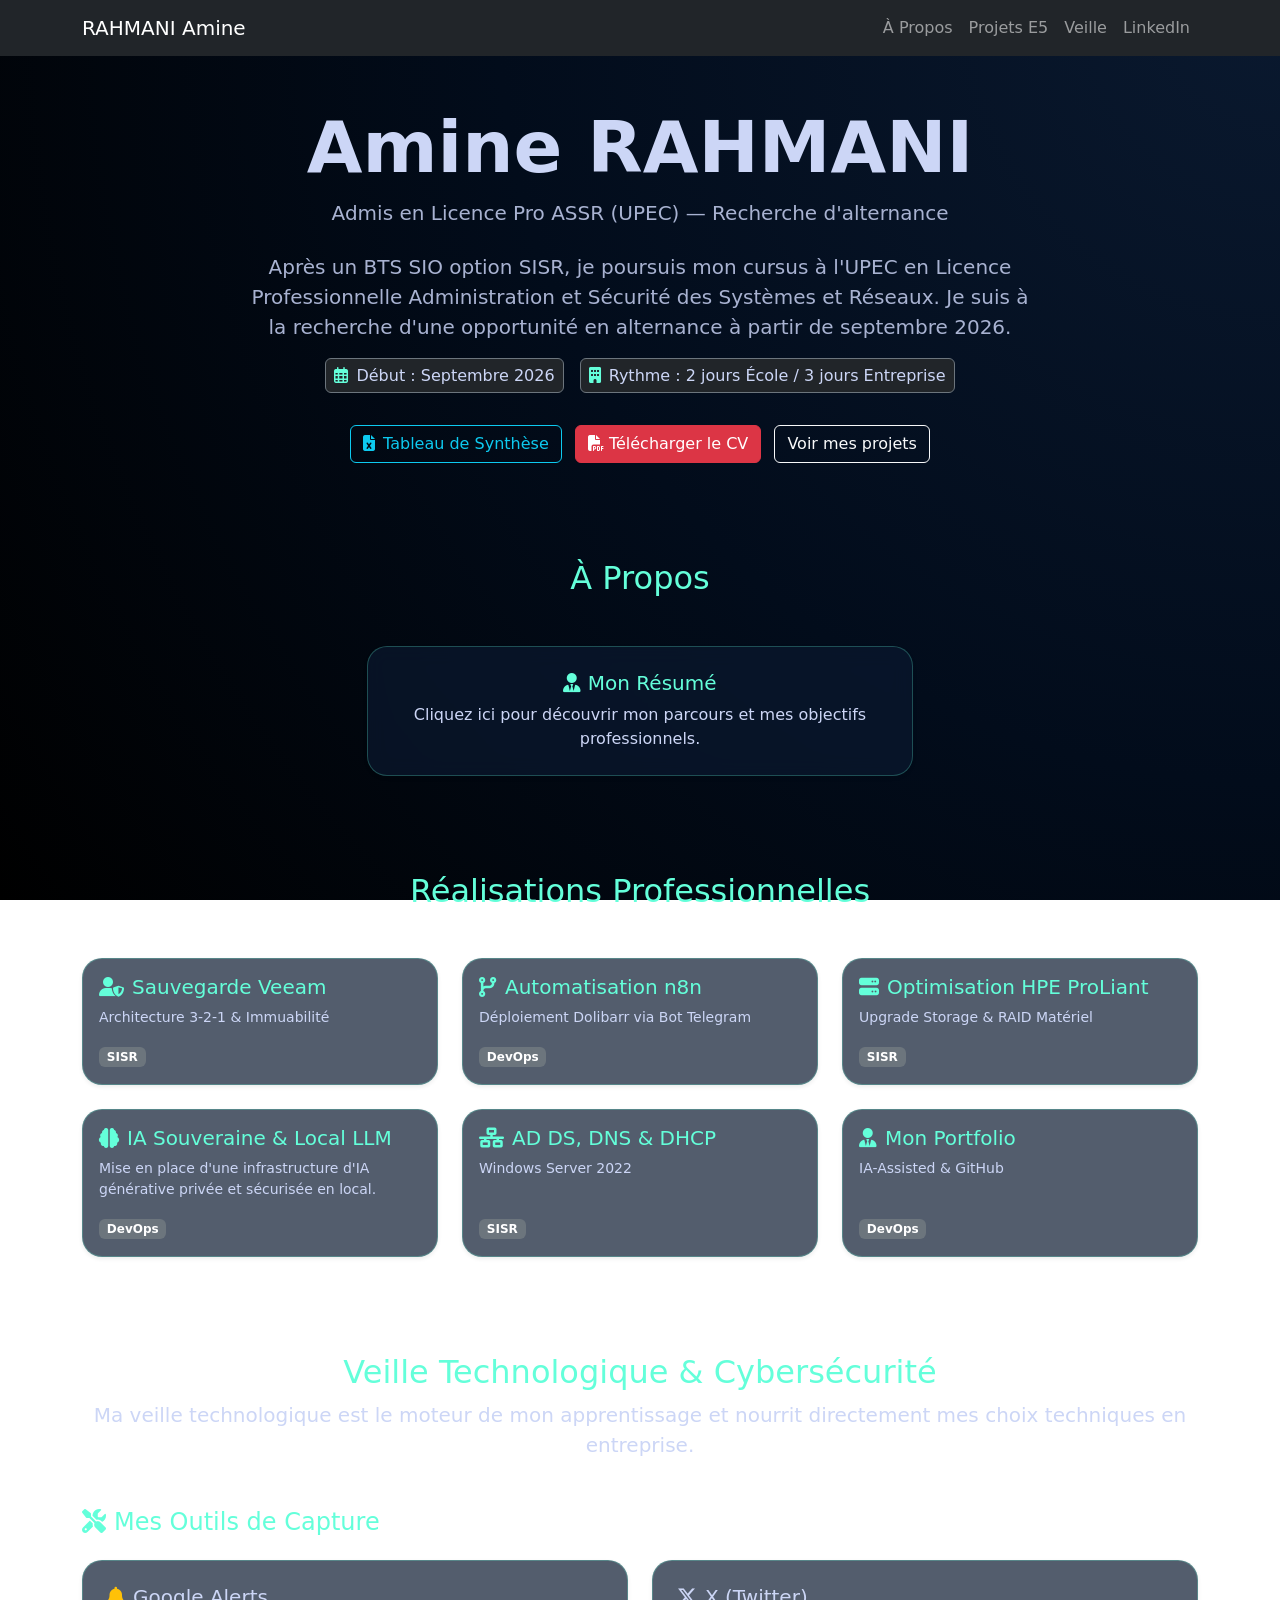
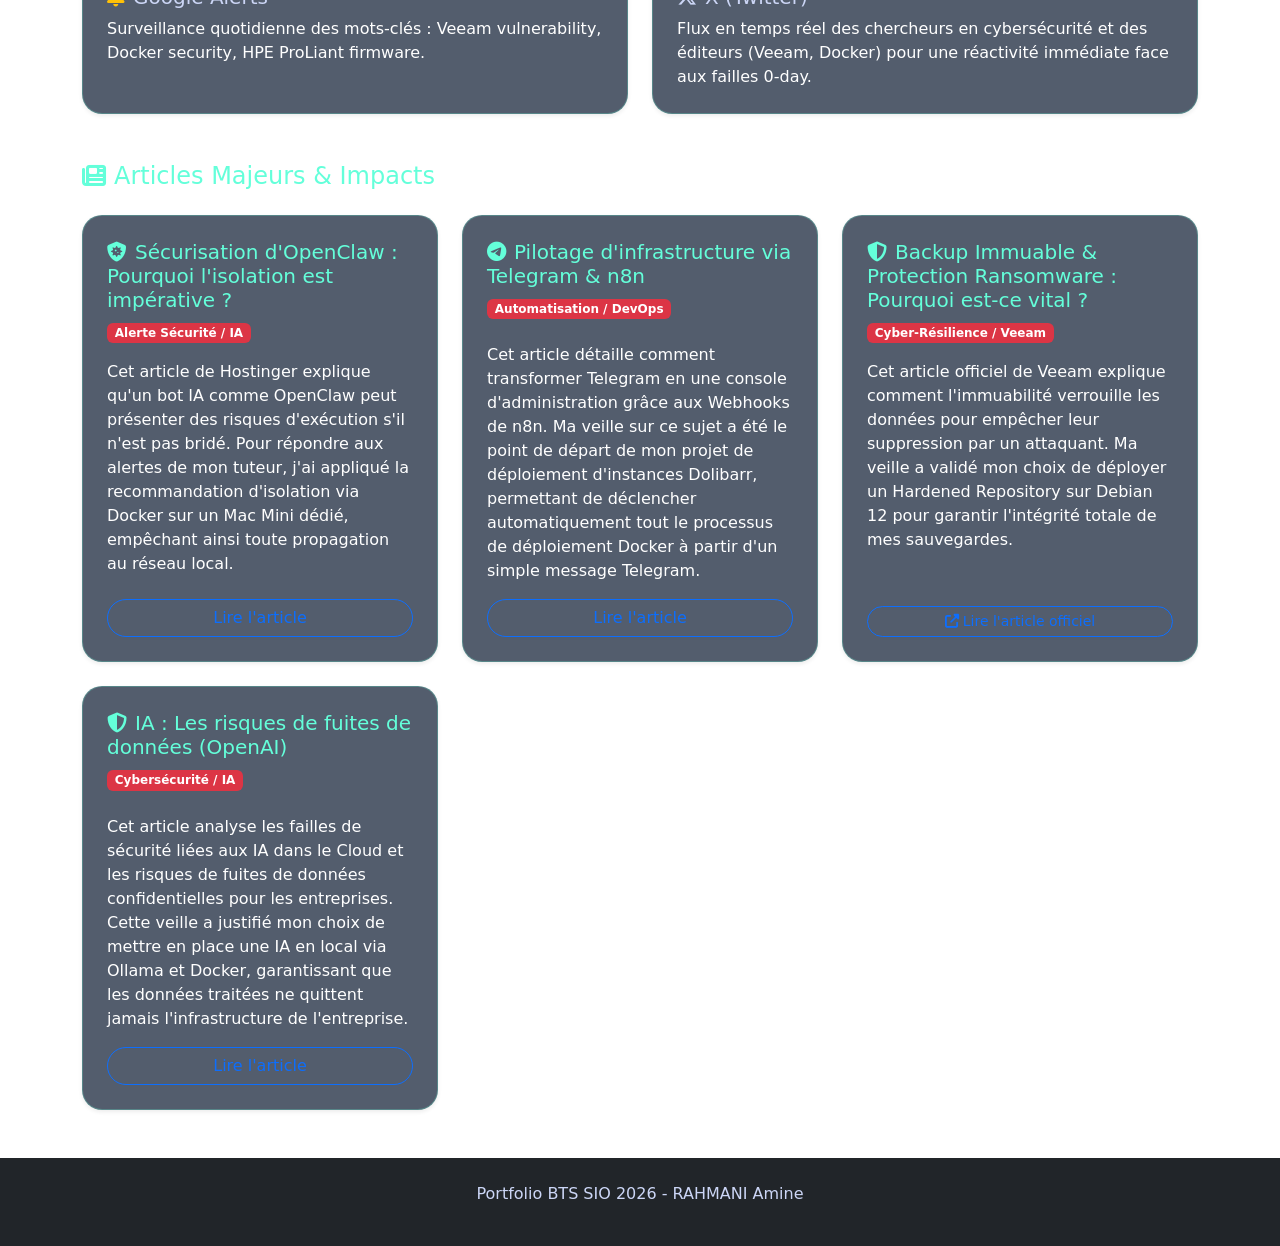
==== commit 57b518cf: "nouvelle article ia fuite" ====
--- a/index.html
+++ b/index.html
@@ -178,6 +178,16 @@
                     </div>
                 </div>
             </div>
+            <div class="col-md-6 col-lg-4">
+                <div class="card h-100 shadow-sm text-white">
+                    <div class="card-body p-4 d-flex flex-column">
+                        <h5 class="card-title text-primary"><i class="fas fa-shield-alt me-2"></i>IA : Les risques de fuites de données (OpenAI)</h5>
+                        <div class="mb-3"><span class="badge bg-danger mb-2">Cybersécurité / IA</span></div>
+                        <p class="card-text text-light flex-grow-1">Cet article analyse les failles de sécurité liées aux IA dans le Cloud et les risques de fuites de données confidentielles pour les entreprises. Cette veille a justifié mon choix de mettre en place une IA en local via Ollama et Docker, garantissant que les données traitées ne quittent jamais l'infrastructure de l'entreprise.</p>
+                        <a href="https://proton.me/business/blog/openai-data-breach" target="_blank" class="btn btn-outline-primary mt-3 mt-auto rounded-pill">Lire l'article</a>
+                    </div>
+                </div>
+            </div>
             </div>
         </div>
     </section>
